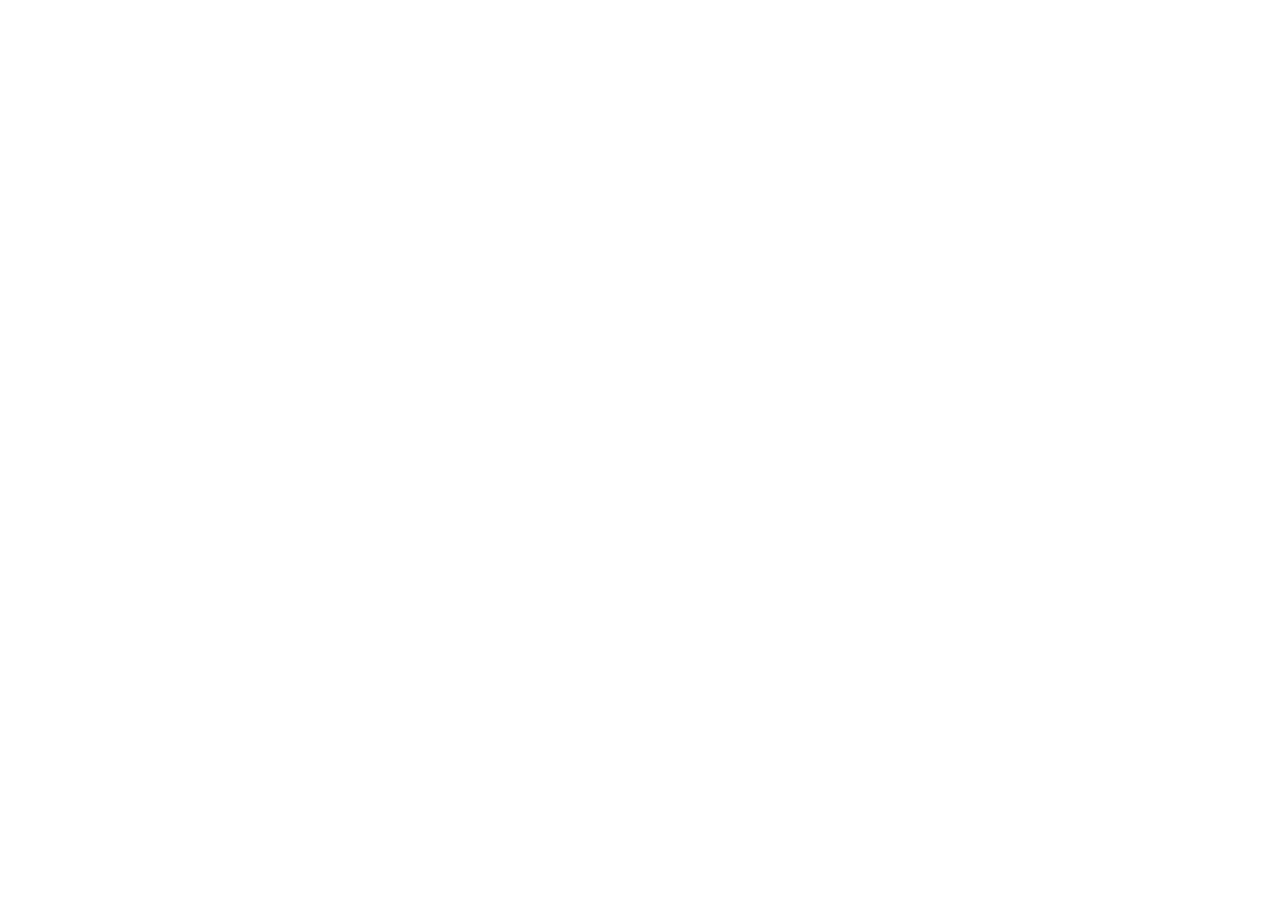
==== index.html @ 058b35a2 "Add files via upload" ====
<!DOCTYPE html>
<html>
  <head>
    <meta charset="UTF-8">
    <title>Redirecting...</title>
    <meta http-equiv="refresh" content="0; URL='https://codebeatslab.online/osai.html'" />
  </head>
  <body>
    <p>Redirecting to OSAI page...</p>
  </body>
</html>
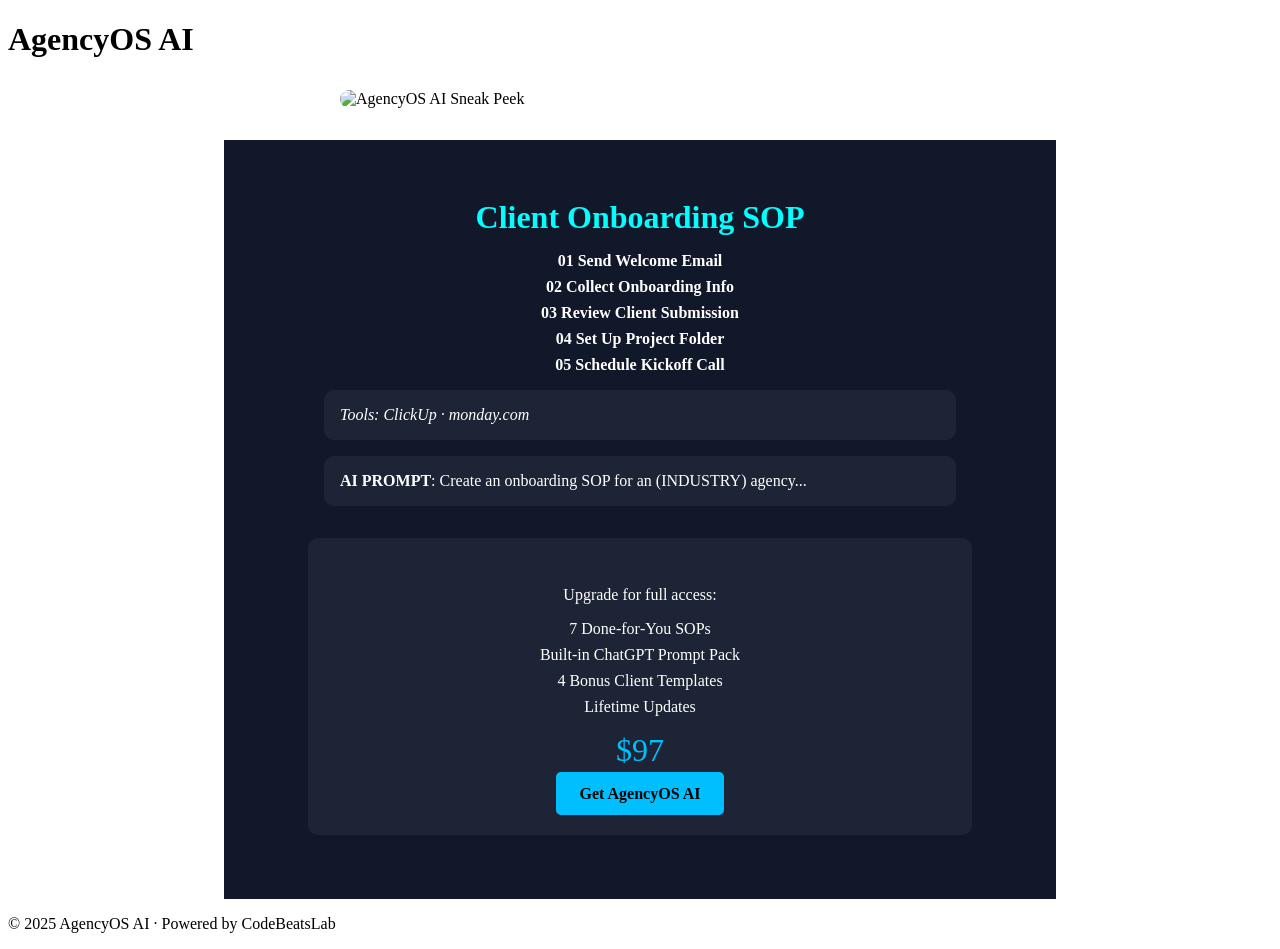
==== commit cebbaaf3: "Update and rename osai.html to index.html" ====
--- a/index.html
+++ b/index.html
@@ -1,11 +1,47 @@
 <!DOCTYPE html>
-<html>
-  <head>
-    <meta charset="UTF-8">
-    <title>Redirecting...</title>
-    <meta http-equiv="refresh" content="0; URL='https://codebeatslab.online/osai.html'" />
-  </head>
-  <body>
-    <p>Redirecting to OSAI page...</p>
-  </body>
+<html lang="en">
+<head>
+  <meta charset="UTF-8">
+  <title>AgencyOS AI</title>
+  <meta name="viewport" content="width=device-width, initial-scale=1">
+  <link rel="stylesheet" href="style.css">
+</head>
+<body>
+  <header>
+    <h1>AgencyOS AI</h1>
+  </header>
+  <section class="osai-teaser">
+    <img src="assets/osai-sneak.png" alt="AgencyOS AI Sneak Peek">
+  </section>
+  <section class="osai-info">
+    <h2>Client Onboarding SOP</h2>
+    <ul class="osai-steps">
+      <li>01 Send Welcome Email</li>
+      <li>02 Collect Onboarding Info</li>
+      <li>03 Review Client Submission</li>
+      <li>04 Set Up Project Folder</li>
+      <li>05 Schedule Kickoff Call</li>
+    </ul>
+    <div class="osai-tools">
+      Tools: ClickUp · monday.com
+    </div>
+    <div class="osai-prompt">
+      <p><strong>AI PROMPT</strong>: Create an onboarding SOP for an (INDUSTRY) agency...</p>
+    </div>
+    <div class="upgrade">
+      <p>Upgrade for full access:</p>
+      <ul>
+        <li>7 Done‑for‑You SOPs</li>
+        <li>Built‑in ChatGPT Prompt Pack</li>
+        <li>4 Bonus Client Templates</li>
+        <li>Lifetime Updates</li>
+      </ul>
+      <p class="price">$97</p>
+      <a href="https://whop.com/agencyosai/" class="btn" target="_blank">Get AgencyOS AI</a>
+    </div>
+  </section>
+  <footer>
+    <p>© 2025 AgencyOS AI · Powered by CodeBeatsLab</p>
+  </footer>
+</body>
 </html>
--- a/style.css
+++ b/style.css
@@ -0,0 +1,83 @@
+.osai-teaser img {
+  width: 100%;
+  max-width: 600px;
+  margin: 2rem auto;
+  display: block;
+  border-radius: 12px;
+}
+
+.osai-info {
+  background-color: #11182a;
+  padding: 2rem 1rem;
+  color: #fff;
+  text-align: center;
+  max-width: 800px;
+  margin: 0 auto;
+}
+
+.osai-info h2 {
+  font-size: 2rem;
+  margin-bottom: 1rem;
+  color: #00ffff;
+}
+
+.osai-steps {
+  list-style: none;
+  padding: 0;
+  margin: 1rem 0;
+}
+
+.osai-steps li {
+  margin: 0.5rem 0;
+  font-weight: bold;
+}
+
+.osai-tools, .osai-prompt {
+  background: #1c2435;
+  padding: 1rem;
+  margin: 1rem auto;
+  max-width: 600px;
+  border-radius: 10px;
+  text-align: left;
+}
+
+.osai-tools {
+  font-style: italic;
+}
+
+.osai-prompt p {
+  margin: 0;
+}
+
+.upgrade {
+  background: #1c2435;
+  padding: 2rem;
+  margin: 2rem auto;
+  max-width: 600px;
+  border-radius: 10px;
+}
+
+.upgrade ul {
+  list-style: none;
+  padding: 0;
+  margin: 1rem 0;
+}
+
+.upgrade li {
+  margin: 0.5rem 0;
+}
+
+.upgrade .price {
+  font-size: 2rem;
+  margin: 1rem 0;
+  color: #00bfff;
+}
+
+.upgrade .btn {
+  padding: 0.8rem 1.5rem;
+  background: #00bfff;
+  color: #000;
+  text-decoration: none;
+  border-radius: 5px;
+  font-weight: bold;
+}
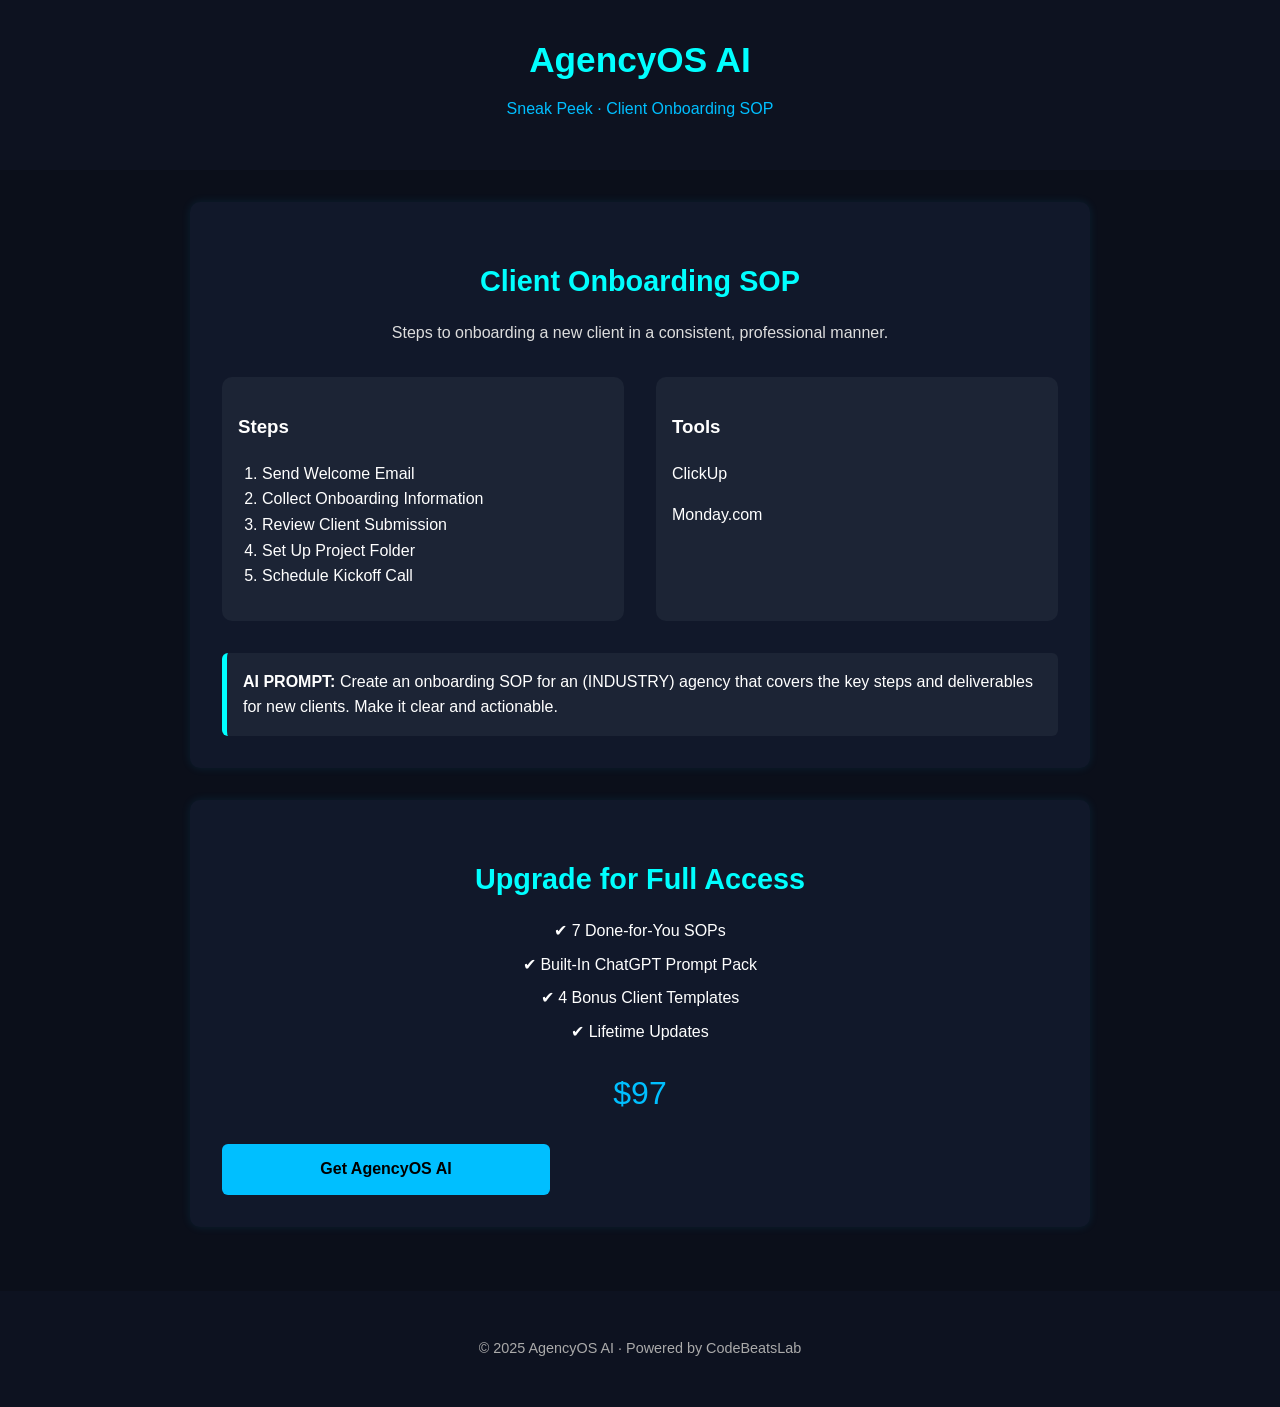
==== commit c553112c: "Update index.html" ====
--- a/index.html
+++ b/index.html
@@ -1,46 +1,62 @@
 <!DOCTYPE html>
 <html lang="en">
 <head>
-  <meta charset="UTF-8">
-  <title>AgencyOS AI</title>
-  <meta name="viewport" content="width=device-width, initial-scale=1">
-  <link rel="stylesheet" href="style.css">
+  <meta charset="UTF-8" />
+  <meta name="viewport" content="width=device-width, initial-scale=1" />
+  <title>AgencyOS AI – Sneak Peek</title>
+  <link rel="stylesheet" href="style.css" />
 </head>
 <body>
-  <header>
+  <header class="site-header">
     <h1>AgencyOS AI</h1>
+    <p class="subtitle">Sneak Peek · Client Onboarding SOP</p>
   </header>
-  <section class="osai-teaser">
-    <img src="assets/osai-sneak.png" alt="AgencyOS AI Sneak Peek">
-  </section>
-  <section class="osai-info">
-    <h2>Client Onboarding SOP</h2>
-    <ul class="osai-steps">
-      <li>01 Send Welcome Email</li>
-      <li>02 Collect Onboarding Info</li>
-      <li>03 Review Client Submission</li>
-      <li>04 Set Up Project Folder</li>
-      <li>05 Schedule Kickoff Call</li>
-    </ul>
-    <div class="osai-tools">
-      Tools: ClickUp · monday.com
-    </div>
-    <div class="osai-prompt">
-      <p><strong>AI PROMPT</strong>: Create an onboarding SOP for an (INDUSTRY) agency...</p>
-    </div>
-    <div class="upgrade">
-      <p>Upgrade for full access:</p>
-      <ul>
-        <li>7 Done‑for‑You SOPs</li>
-        <li>Built‑in ChatGPT Prompt Pack</li>
-        <li>4 Bonus Client Templates</li>
-        <li>Lifetime Updates</li>
+
+  <main class="container">
+
+    <section class="card-section">
+      <h2>Client Onboarding SOP</h2>
+      <p class="section-description">Steps to onboarding a new client in a consistent, professional manner.</p>
+
+      <div class="steps-tools">
+        <div class="steps">
+          <h3>Steps</h3>
+          <ol>
+            <li>Send Welcome Email</li>
+            <li>Collect Onboarding Information</li>
+            <li>Review Client Submission</li>
+            <li>Set Up Project Folder</li>
+            <li>Schedule Kickoff Call</li>
+          </ol>
+        </div>
+
+        <div class="tools">
+          <h3>Tools</h3>
+          <p>ClickUp</p>
+          <p>Monday.com</p>
+        </div>
+      </div>
+
+      <div class="prompt-box">
+        <strong>AI PROMPT:</strong> Create an onboarding SOP for an (INDUSTRY) agency that covers the key steps and deliverables for new clients. Make it clear and actionable.
+      </div>
+    </section>
+
+    <section class="upgrade-section">
+      <h2>Upgrade for Full Access</h2>
+      <ul class="features-list">
+        <li>✔ 7 Done-for-You SOPs</li>
+        <li>✔ Built-In ChatGPT Prompt Pack</li>
+        <li>✔ 4 Bonus Client Templates</li>
+        <li>✔ Lifetime Updates</li>
       </ul>
       <p class="price">$97</p>
-      <a href="https://whop.com/agencyosai/" class="btn" target="_blank">Get AgencyOS AI</a>
-    </div>
-  </section>
-  <footer>
+      <a class="btn" href="https://whop.com/agencyosai/" target="_blank">Get AgencyOS AI</a>
+    </section>
+
+  </main>
+
+  <footer class="footer">
     <p>© 2025 AgencyOS AI · Powered by CodeBeatsLab</p>
   </footer>
 </body>
--- a/style.css
+++ b/style.css
@@ -1,83 +1,135 @@
-.osai-teaser img {
-  width: 100%;
-  max-width: 600px;
-  margin: 2rem auto;
-  display: block;
-  border-radius: 12px;
+/* Global Reset */
+body {
+  margin: 0;
+  font-family: 'Segoe UI', sans-serif;
+  background-color: #0b0f1a;
+  color: #ffffff;
+  line-height: 1.6;
 }
 
-.osai-info {
+a {
+  color: #00ffff;
+  text-decoration: none;
+}
+
+a:hover {
+  color: #00bfff;
+}
+
+header.site-header {
+  text-align: center;
+  padding: 2rem 1rem;
+  background-color: #0d1220;
+}
+
+header.site-header h1 {
+  margin: 0;
+  color: #00ffff;
+  font-size: 2.2rem;
+}
+
+.subtitle {
+  font-size: 1rem;
+  color: #00bfff;
+  margin-top: 0.5rem;
+}
+
+.container {
+  max-width: 900px;
+  margin: 0 auto;
+  padding: 2rem 1rem;
+}
+
+.card-section,
+.upgrade-section {
   background-color: #11182a;
-  padding: 2rem 1rem;
-  color: #fff;
+  padding: 2rem;
+  margin-bottom: 2rem;
+  border-radius: 10px;
+  box-shadow: 0 0 10px rgba(0, 191, 255, 0.1);
+}
+
+.card-section h2,
+.upgrade-section h2 {
+  font-size: 1.8rem;
+  margin-bottom: 1rem;
+  color: #00ffff;
   text-align: center;
-  max-width: 800px;
+}
+
+.section-description {
+  text-align: center;
+  color: #dddddd;
+  margin-bottom: 2rem;
+}
+
+.steps-tools {
+  display: flex;
+  flex-wrap: wrap;
+  gap: 2rem;
+  justify-content: space-between;
+}
+
+.steps, .tools {
+  flex: 1 1 300px;
+  background: #1c2435;
+  padding: 1rem;
+  border-radius: 10px;
+}
+
+.steps ol {
+  padding-left: 1.5rem;
+}
+
+.prompt-box {
+  background: #1c2435;
+  margin-top: 2rem;
+  padding: 1rem;
+  border-left: 5px solid #00ffff;
+  border-radius: 6px;
+}
+
+.upgrade-section .features-list {
+  list-style: none;
+  padding: 0;
+  margin: 1rem 0;
+  text-align: center;
+}
+
+.upgrade-section .features-list li {
+  margin: 0.5rem 0;
+  color: #ffffff;
+}
+
+.price {
+  text-align: center;
+  font-size: 2rem;
+  margin: 1.5rem 0;
+  color: #00bfff;
+}
+
+.btn {
+  display: inline-block;
+  background-color: #00bfff;
+  color: #000;
+  font-weight: bold;
+  padding: 0.8rem 1.5rem;
+  border-radius: 6px;
+  text-align: center;
+  transition: background-color 0.3s;
+  width: 100%;
+  max-width: 280px;
   margin: 0 auto;
 }
 
-.osai-info h2 {
-  font-size: 2rem;
-  margin-bottom: 1rem;
-  color: #00ffff;
+.btn:hover {
+  background-color: #00a5d1;
 }
 
-.osai-steps {
-  list-style: none;
-  padding: 0;
-  margin: 1rem 0;
+.footer {
+  text-align: center;
+  padding: 2rem 1rem;
+  background-color: #0d1220;
+  font-size: 0.9rem;
+  color: #aaaaaa;
 }
-
-.osai-steps li {
-  margin: 0.5rem 0;
-  font-weight: bold;
-}
-
-.osai-tools, .osai-prompt {
-  background: #1c2435;
-  padding: 1rem;
-  margin: 1rem auto;
-  max-width: 600px;
-  border-radius: 10px;
-  text-align: left;
-}
-
-.osai-tools {
-  font-style: italic;
-}
-
-.osai-prompt p {
-  margin: 0;
-}
-
-.upgrade {
-  background: #1c2435;
-  padding: 2rem;
-  margin: 2rem auto;
-  max-width: 600px;
-  border-radius: 10px;
-}
-
-.upgrade ul {
-  list-style: none;
-  padding: 0;
-  margin: 1rem 0;
-}
-
-.upgrade li {
-  margin: 0.5rem 0;
-}
-
-.upgrade .price {
-  font-size: 2rem;
-  margin: 1rem 0;
-  color: #00bfff;
-}
-
-.upgrade .btn {
-  padding: 0.8rem 1.5rem;
-  background: #00bfff;
-  color: #000;
-  text-decoration: none;
-  border-radius: 5px;
-  font-weight: bold;
-}
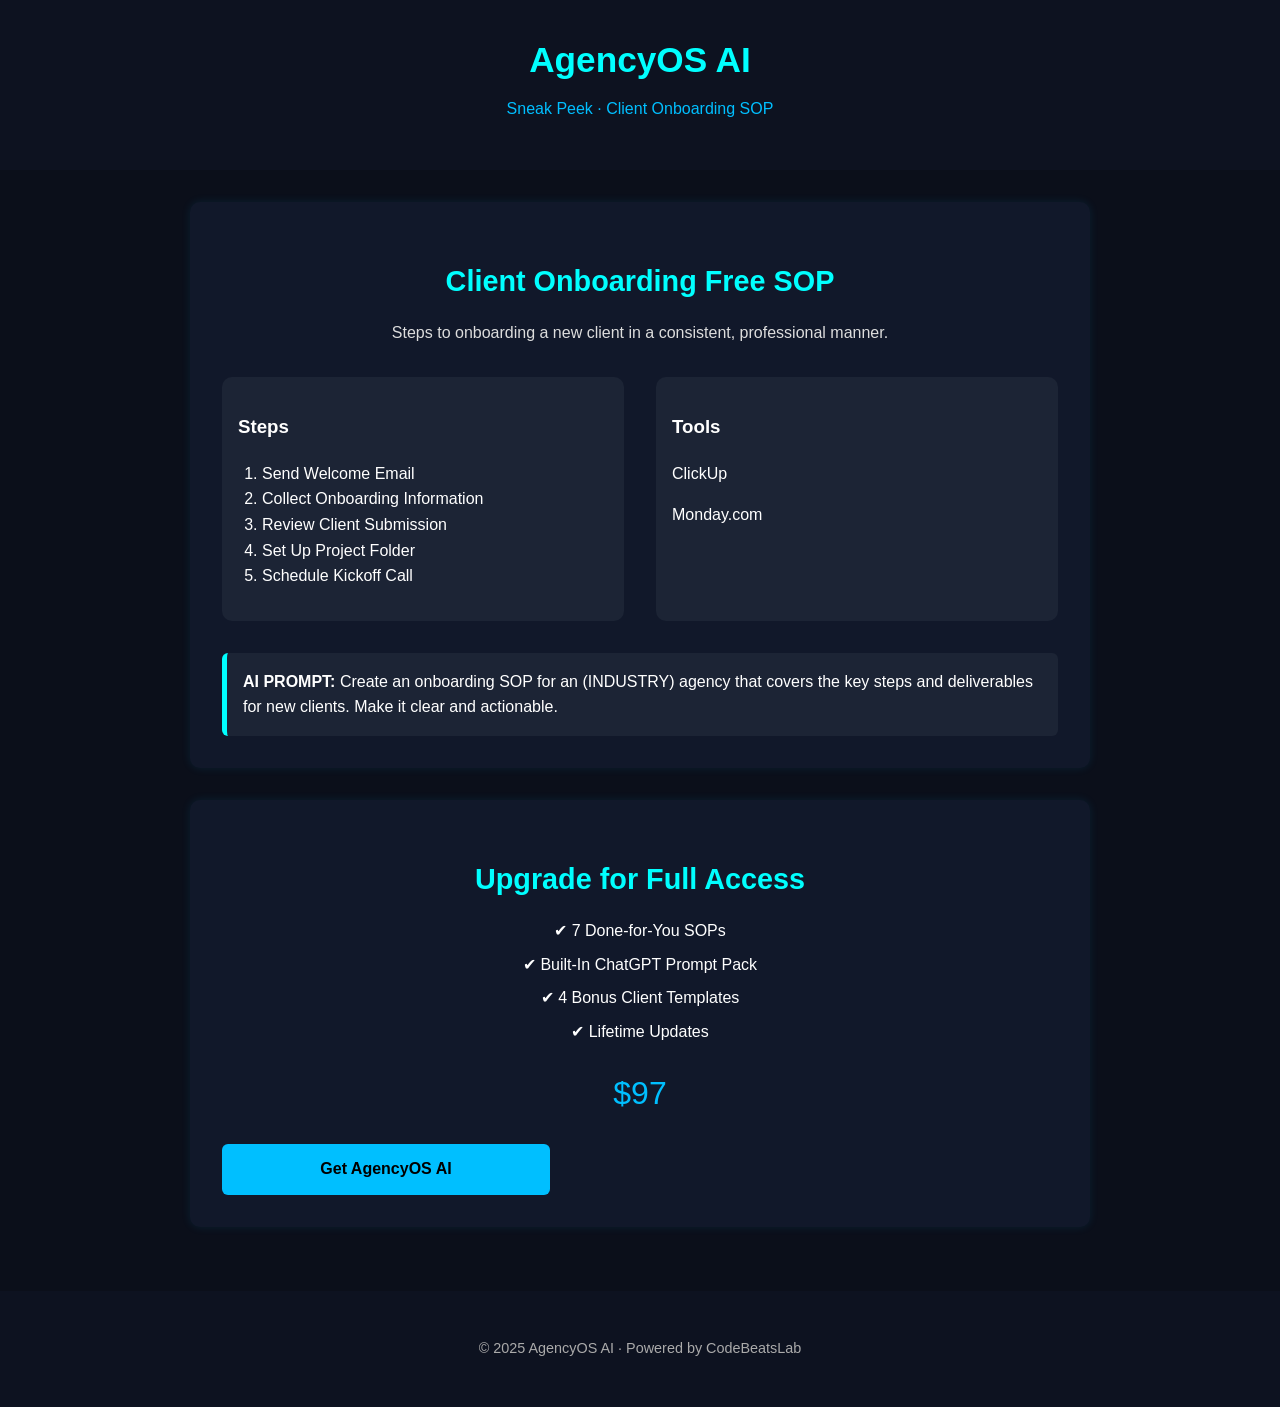
==== commit cb213314: "Update index.html" ====
--- a/index.html
+++ b/index.html
@@ -1,6 +1,7 @@
 <!DOCTYPE html>
 <html lang="en">
 <head>
+  <link rel="icon" type="image/x-icon" href="favicon-32x32.png">
   <meta charset="UTF-8" />
   <meta name="viewport" content="width=device-width, initial-scale=1" />
   <title>AgencyOS AI – Sneak Peek</title>
@@ -15,7 +16,7 @@
   <main class="container">
 
     <section class="card-section">
-      <h2>Client Onboarding SOP</h2>
+      <h2>Client Onboarding Free SOP</h2>
       <p class="section-description">Steps to onboarding a new client in a consistent, professional manner.</p>
 
       <div class="steps-tools">
